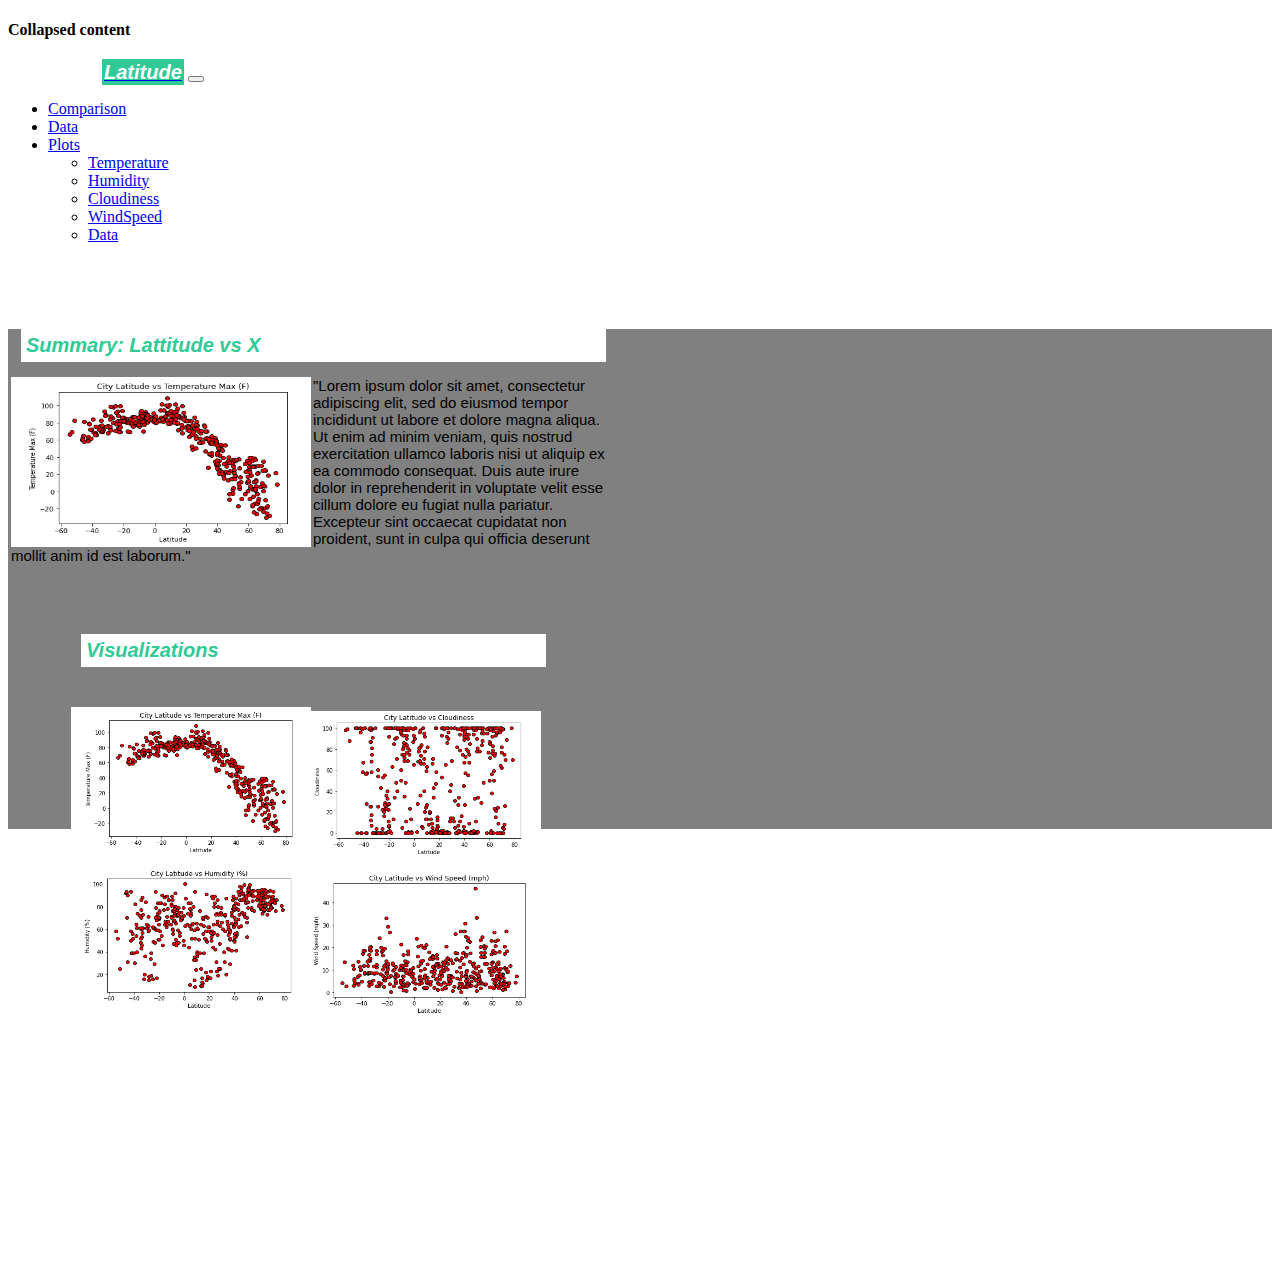
==== index.html @ eb073d28 "responsive columns 3.15 23:12" ====
<!DOCTYPE html>
<html lang="en-us">
<head>
  <meta charset="UTF-8">
	<title>Latitude</title>
	<link href="https://cdn.jsdelivr.net/npm/bootstrap@5.0.0-beta2/dist/css/bootstrap.min.css" rel="stylesheet" integrity="sha384-BmbxuPwQa2lc/FVzBcNJ7UAyJxM6wuqIj61tLrc4wSX0szH/Ev+nYRRuWlolflfl" crossorigin="anonymous">
	<link rel="stylesheet" type="text/css" href="style.css">

</head>

<body>
	
	<div class="pos-f-t">
		<div class="collapse" id="navbarToggleExternalContent">
		  <div class="bg-white p-4">
			<h4 class="text-black">Collapsed content</h4>
			<span class="text-muted"></span>
		  </div>
		</div>
		<nav class="navbar navbar-expand-lg navbar-light bg-white">
			<div class="container-fluid">
			<a class="navbar-brand" href="index.html">
				<span id="p-text">Latitude</span></a>
			<button class="navbar-toggler" type="button" data-bs-toggle="collapse" data-bs-target="#navbarSupportedContent" aria-controls="navbarSupportedContent" aria-expanded="false" aria-label="Toggle navigation">
				<span class="navbar-toggler-icon"></span>
			</button>
			<div class="collapse navbar-collapse" id="navbarSupportedContent">
				<ul class="navbar-nav ms-auto mt-2 mt-lg-0">
				<!-- <li class="nav-item">
					<a class="nav-link active" aria-current="page" href="index.html">Home</a>
				</li> -->
				<li class="nav-item">
					<a class="nav-link" target="_blank" href="comparison.html">Comparison</a>
				</li>
				<li class="nav-item">
					<a class="nav-link" target="_blank" href="data.html">Data</a>
				</li>
				<li class="nav-item dropdown">
					<a class="nav-link dropdown-toggle" href="#" id="navbarDropdown" role="button" data-bs-toggle="dropdown" aria-expanded="false">
					Plots
					</a>
					<ul class="dropdown-menu" aria-labelledby="navbarDropdown">
					<li><a class="dropdown-item" href="maxtemp.html">Temperature</a></li>
					<li><a class="dropdown-item" href="cloudy.html">Humidity</a></li>
					<li><a class="dropdown-item" href="humid.html">Cloudiness</a></li>
					<li><a class="dropdown-item" href="speed.html">WindSpeed</a></li>
					<li><a class="dropdown-item" href="data.html">Data</a></li>
					</ul>
				</li>
				</ul>

			</div>
			</div>
		</nav>
	</div>

		<div class="container">

			<div class="row box-set">
				
				<div class="col-12 col-sm-12 col-md-6">

					<div class="card box-1">

						<div class="card-header title_style">Summary: Lattitude vs X</div>

						<div class = "card-body">

							<p class="card-text">

								<a target="_blank" href="maxtemp.html">
									<img class = "img-script" src="Resources/assets/images/cities_temp_lat.png" alt="Temp Map">
								</a>
								"Lorem ipsum dolor sit amet, consectetur adipiscing elit, sed do eiusmod tempor incididunt ut labore et dolore magna aliqua.
								Ut enim ad minim veniam, quis nostrud exercitation ullamco laboris nisi ut aliquip ex ea commodo consequat. 
								Duis aute irure dolor in reprehenderit in voluptate velit esse cillum dolore eu fugiat nulla pariatur.
								Excepteur sint occaecat cupidatat non proident, sunt in culpa qui officia deserunt mollit anim id est laborum."
							</p>

						</div>		

					</div>

				</div>
				
				<div class="col-12 col-sm-12 col-md-6">

					<div class="card box-2">
					
						<div class="card-header title_style">Visualizations</div>

						<a target="_blank" href="maxtemp.html">
							<img src="Resources/assets/images/cities_temp_lat.png" class="img-fourplots img-R1C1" alt="maxtemp">
						</a>
						<a target="_blank" href="cloudy.html">
							<img src="Resources/assets/images/cities_cloud_lat.png" class="img-fourplots img-R1C2" alt="cloudiness">
						</a>
						<a target="_blank" href="humid.html">
							<img src="Resources/assets/images/cities_hum_lat.png" class="img-fourplots img-R2C1" alt="humdity">
						</a>
						<a target="_blank" href="speed.html">
							<img src="Resources/assets/images/cities_speed_lat.png" class="img-fourplots img-R2C2" alt="windspeed">
						</a>

					</div>
				</div>
			</div>
		</div>

	</div>

	<script src="https://code.jquery.com/jquery-3.3.1.slim.min.js" integrity="sha384-q8i/X+965DzO0rT7abK41JStQIAqVgRVzpbzo5smXKp4YfRvH+8abtTE1Pi6jizo" crossorigin="anonymous"></script>
  	<script src="https://cdnjs.cloudflare.com/ajax/libs/popper.js/1.14.7/umd/popper.min.js" integrity="sha384-UO2eT0CpHqdSJQ6hJty5KVphtPhzWj9WO1clHTMGa3JDZwrnQq4sF86dIHNDz0W1" crossorigin="anonymous"></script>
	<script src="https://stackpath.bootstrapcdn.com/bootstrap/4.3.1/js/bootstrap.min.js" integrity="sha384-JjSmVgyd0p3pXB1rRibZUAYoIIy6OrQ6VrjIEaFf/nJGzIxFDsf4x0xIM+B07jRM" crossorigin="anonymous"></script>
	<script src="https://cdn.jsdelivr.net/npm/bootstrap@5.0.0-beta1/dist/js/bootstrap.bundle.min.js?cdv=40" type="text/javascript"></script>
</body>
</html>
---- style.css ----
/* Index Styles */

.box-set {
  position: relative;
  height: 500px;
  background: gray;
  top: 15px;
}

.box-1 {
  position: relative;
  margin-top: 70px;
  margin-bottom: 50px;
  margin-right: 30px;
  margin-left: 3px;
  width:600px;
}

.box-2 {
  position: relative;
  margin-top: 70px;
  margin-bottom: 50px;
  margin-right: 3px;
  margin-left: 63px;
  width:480px;
  height: 400px
}

.img-fourplots{
  position: relative;
  width: 240px;
  height: 150px;
}

.img-R1C1{
  top: 40px;
  left: 0px;
  right: 0px;
  bottom: 0px;
}
.img-R1C2{
  top: -110px;
  left: 230px;
  right: 0px;
  bottom: 0px;
}

.img-R2C1{
  top: -110px;
  left: 0px;
  right: 0px;
  bottom: 0px;
}

.img-R2C2{
  top: -260px;
  left: 230px;
  right: 0px;
  bottom: 0px;
}

.title_style {
  background-color: white;
  border-color: rgb(181, 182, 185);
  color: rgb(47, 202, 150);
  font-family: Arial, Helvetica, sans-serif;
  font-size: 20px;
  font-weight: bold;
  font-style: italic;
  padding: 5px;
  text-align: left;
  margin-top: 5px;
  margin-right: 5px;
  margin-left: 10px;
}

.card p{
  font-size: 15px;
  font-family: Arial, Helvetica, sans-serif;
}

.img-script {
  float: left;
  width: 300px;
  margin-left: 0px;
  margin-top: 0px;
  height: 170px;
  margin-right: 2px;
}

/* Comparison Site Formatting */

.comp-box-set {
  position: relative;
  height: 500px;
  width: 850px;
  justify-content: center;
  background: darkgray;
  top: 15px;
  left: 140px;
}

.comp-box-2 {
  position: relative;
  margin-top: 10px;
  margin-bottom: 0px;
  margin-right: 5px;
  margin-left: 0px;
  top: 0px;
  width:825px;
  height: 480px;
  /* justify-content: center;
  vertical-align: auto; */
}

.comp-title_style {
  background-color: white;
  border-color: rgb(181, 182, 185);
  color: rgb(47, 202, 150);
  font-family: Arial, Helvetica, sans-serif;
  font-size: 20px;
  font-weight: bold;
  font-style: italic;
  padding: 0px;
  text-align: left;
  margin-top: 5px;
  margin-right: 5px;
  margin-left: 5px;
  margin-bottom: 100px;
  width: 740px;
}

.comp-p {
  background-color: white;
  font-family: Arial, Helvetica, sans-serif;
  font-size: 11px;
  font-style: italic;
  font-weight: 500;
  padding: 0px;
  margin-top: 0px;
  margin-right: 0px;
  margin-left: 15px;
  margin-bottom: 5px;
}

.comp-img-fourplots{
  position: relative;
  width: 300px;
  height: 180px;
}

.comp-img-R1C1{
  top: 30px;
  left: 80px;
  right: 0px;
  bottom: 0px;
}

.comp-fig-R1C1 {
  top: -170px;
  left: 115px;
  right: 0px;
  bottom: 0px;
  margin-left: 0px;
}
.comp-img-R1C2{
  top: -186px;
  left: 430px;
  right: 0px;
  bottom: 0px;
}

.comp-fig-R1C2 {
  top: -387px;
  left: 490px;
  right: 0px;
  bottom: 0px;
  margin-left: 0px;
}

.comp-img-R2C1{
  top: -201px;
  left: 80px;
  right: 0px;
  bottom: 0px;
}
.comp-fig-R2C1 {
  top: -400px;
  left: 148px;
  right: 0px;
  bottom: 0px;
  margin-left: 0px;
}

.comp-img-R2C2{
  top: -419px;
  left: 435px;
  right: 0px;
  bottom: 0px;
}

.comp-fig-R2C2 {
  top: -615px;
  left: 490px;
  right: 0px;
  bottom: 0px;
  margin-left: 0px;
}
figcaption {
  caption-side: top;
  color: rgb(47, 202, 150);
  font-family: Arial, Helvetica, sans-serif;
  font-size: 15px;
  font-weight: bold;
  font-style: italic;
  position: relative;
}

/* Data Table Styles */

.table_p {
  background-color: white;
  font-family: Arial, Helvetica, sans-serif;
  font-size: 15px;
  font-style: italic;
  padding: 5px;
  margin-top: 0px;
  margin-right: 0px;
  margin-left: 5px;
}

table {
  /* table-layout: fixed; */
  margin-left: 15px;
  margin-top: 10px;
}

td {
  padding: 5px;
  width: 40px;
  overflow: hidden;
}

tr:nth-child(even) {background-color: #f2f2f2;}

th {
  text-align: left;
  padding: 0px;
  vertical-align: bottom;
  width: 40px;
  overflow: hidden;
}

/* Navbar Styles */

#p-text{
  background-color: rgb(47, 202, 150);
  border-color:  white;
  color: white;
  font-family: Arial, Helvetica, sans-serif;
  font-size: 20px;
  font-weight: bold;
  font-style: italic;
  padding: 2px;
  text-align: left;
  margin-top: 0px;
  margin-right: 0px;
  margin-left: 94px;
  margin-bottom: 0px;
  width: 50px;
  height: 30px;
}

@media (max-width: 600px) {
  .box-set {
    position: relative;
    background: white;
    height: 100%;
    top: 0px;
  }
  
  .box-1 {
    position: relative;
    margin-top: 0px;
    margin-bottom: 0px;
    margin-right: 0px;
    margin-left: 0px;
    width: 100%;
    height: 50%;
  }
  .box-2 {
    position: relative;
    margin-top: 0px;
    margin-bottom: 0px;
    margin-right: 0px;
    margin-left: 0px;
    width:  100%;
    height: 50%;
  }
  #p-text {
    background-color: rgb(47, 202, 150);
    border-color:  white;
    color: white;
    font-family: Arial, Helvetica, sans-serif;
    font-size: 20px;
    font-weight: bold;
    font-style: italic;
    padding: 2px;
    text-align: left;
    margin-top: 0px;
    margin-right: 0px;
    margin-left: 94px;
    margin-bottom: 0px;
    width: 100%;
  }

}
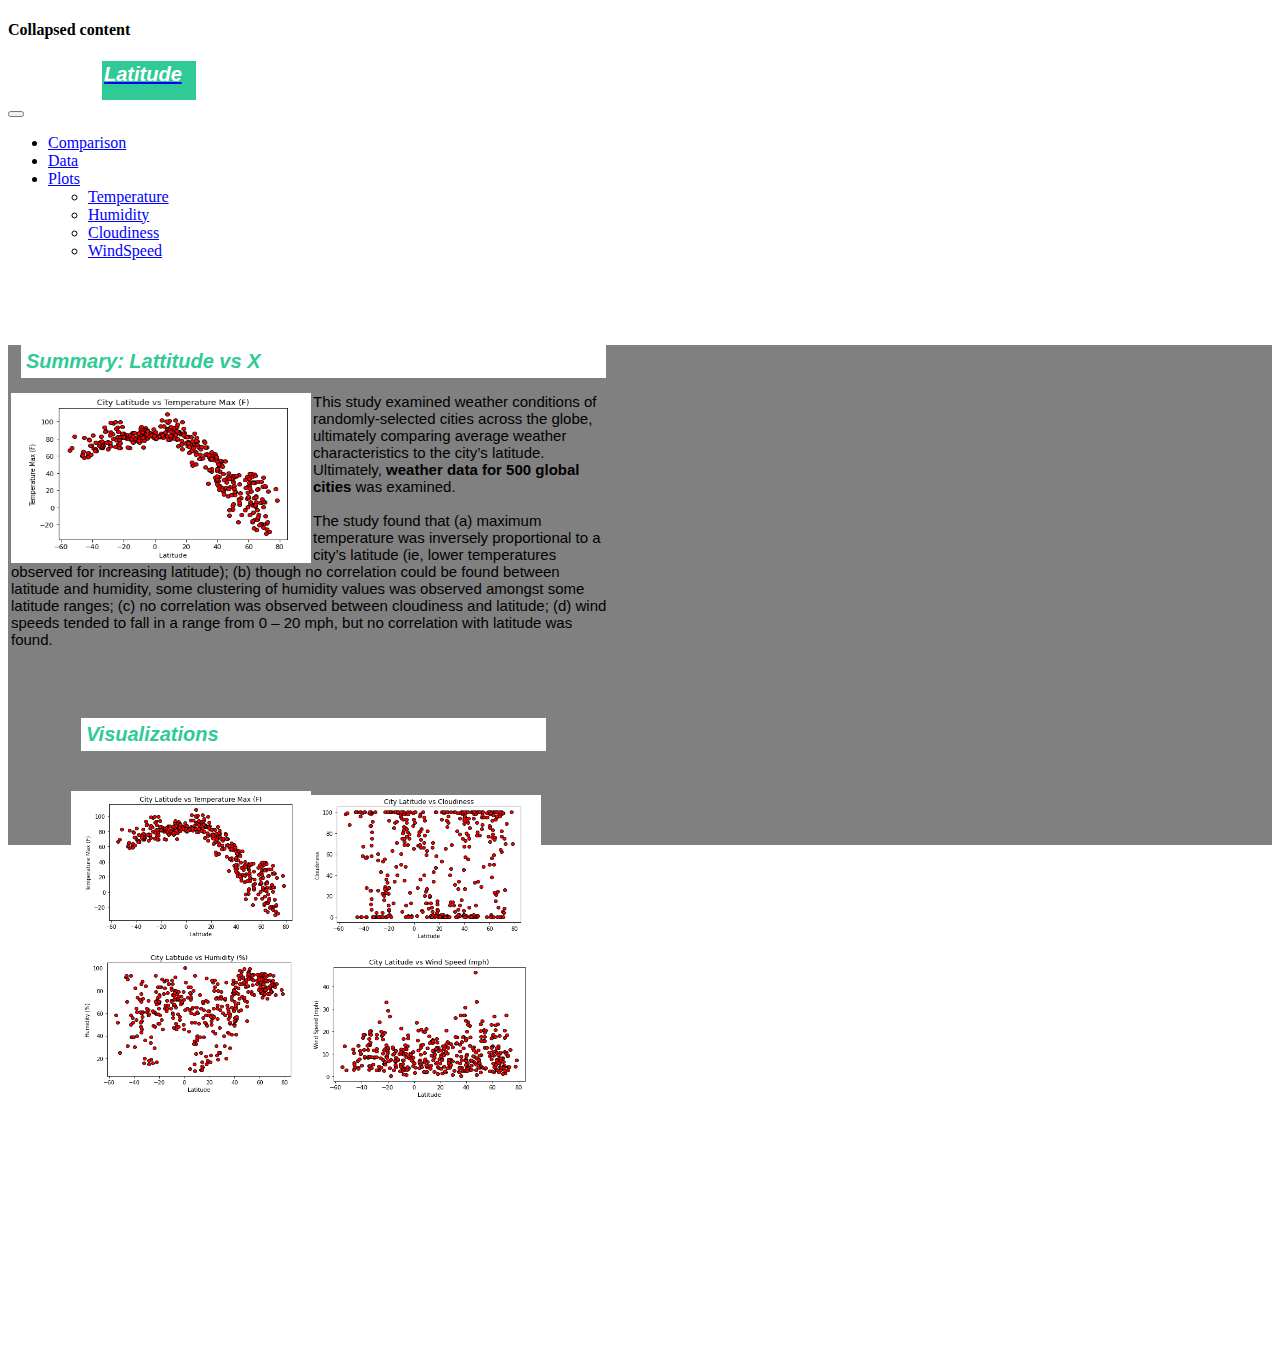
==== commit 1638e438: "changes from 3.16 22:34" ====
--- a/index.html
+++ b/index.html
@@ -19,8 +19,9 @@
 		</div>
 		<nav class="navbar navbar-expand-lg navbar-light bg-white">
 			<div class="container-fluid">
-			<a class="navbar-brand" href="index.html">
-				<span id="p-text">Latitude</span></a>
+				<a class="navbar-brand" href="index.html">
+					<span id="p-text">Latitude</span>
+				</a>
 			<button class="navbar-toggler" type="button" data-bs-toggle="collapse" data-bs-target="#navbarSupportedContent" aria-controls="navbarSupportedContent" aria-expanded="false" aria-label="Toggle navigation">
 				<span class="navbar-toggler-icon"></span>
 			</button>
@@ -30,10 +31,10 @@
 					<a class="nav-link active" aria-current="page" href="index.html">Home</a>
 				</li> -->
 				<li class="nav-item">
-					<a class="nav-link" target="_blank" href="comparison.html">Comparison</a>
+					<a class="nav-link" target="_self" href="comparison.html">Comparison</a>
 				</li>
 				<li class="nav-item">
-					<a class="nav-link" target="_blank" href="data.html">Data</a>
+					<a class="nav-link" target="_self" href="data.html">Data</a>
 				</li>
 				<li class="nav-item dropdown">
 					<a class="nav-link dropdown-toggle" href="#" id="navbarDropdown" role="button" data-bs-toggle="dropdown" aria-expanded="false">
@@ -44,11 +45,9 @@
 					<li><a class="dropdown-item" href="cloudy.html">Humidity</a></li>
 					<li><a class="dropdown-item" href="humid.html">Cloudiness</a></li>
 					<li><a class="dropdown-item" href="speed.html">WindSpeed</a></li>
-					<li><a class="dropdown-item" href="data.html">Data</a></li>
 					</ul>
 				</li>
 				</ul>
-
 			</div>
 			</div>
 		</nav>
@@ -58,7 +57,7 @@
 
 			<div class="row box-set">
 				
-				<div class="col-12 col-sm-12 col-md-6">
+				<div class="col-12 col-sm-12 col-md-12 col-lg-6">
 
 					<div class="card box-1">
 
@@ -71,10 +70,14 @@
 								<a target="_blank" href="maxtemp.html">
 									<img class = "img-script" src="Resources/assets/images/cities_temp_lat.png" alt="Temp Map">
 								</a>
-								"Lorem ipsum dolor sit amet, consectetur adipiscing elit, sed do eiusmod tempor incididunt ut labore et dolore magna aliqua.
-								Ut enim ad minim veniam, quis nostrud exercitation ullamco laboris nisi ut aliquip ex ea commodo consequat. 
-								Duis aute irure dolor in reprehenderit in voluptate velit esse cillum dolore eu fugiat nulla pariatur.
-								Excepteur sint occaecat cupidatat non proident, sunt in culpa qui officia deserunt mollit anim id est laborum."
+								This study examined weather conditions of randomly-selected cities across the globe, ultimately comparing 
+								average weather characteristics to the city’s latitude. Ultimately, <strong>weather data for 500 global cities</strong> was 
+								examined. <br> <br> The study found that (a) maximum temperature was inversely proportional to a city’s latitude 
+								(ie, lower temperatures observed for increasing latitude); (b) though no correlation could be found between 
+								latitude and humidity, some clustering of humidity values was observed amongst some latitude ranges; (c) no 
+								correlation was observed between cloudiness and latitude; (d) wind speeds tended to fall in a range from 0 – 20 mph,
+								but no correlation with latitude was found.
+
 							</p>
 
 						</div>		
@@ -83,7 +86,7 @@
 
 				</div>
 				
-				<div class="col-12 col-sm-12 col-md-6">
+				<div class="col-12 col-sm-12 col-md-12 col-lg-6">
 
 					<div class="card box-2">
 					
--- a/style.css
+++ b/style.css
@@ -1,4 +1,22 @@
+
+a:link { /* Essentially means a[href], or that the link actually goes somewhere */
+  color: blue;
+}
+a:visited {
+  color: purple;
+}
+a:hover {
+  color: green;
+}
+a:active {
+  border-color: rgb(47, 202, 150) ;
+}
+
+
+
+
 /* Index Styles */
+
 
 .box-set {
   position: relative;
@@ -32,12 +50,18 @@
   height: 150px;
 }
 
+.img_border {
+  border: 3px solid rgb(47, 202, 150);
+  z-index: 2;
+}
+
 .img-R1C1{
   top: 40px;
   left: 0px;
   right: 0px;
   bottom: 0px;
 }
+
 .img-R1C2{
   top: -110px;
   left: 230px;
@@ -267,8 +291,10 @@
   margin-right: 0px;
   margin-left: 94px;
   margin-bottom: 0px;
-  width: 50px;
-  height: 30px;
+  display: flex;
+  overflow: hidden;
+  width: 90px;
+  height: 35px;
 }
 
 @media (max-width: 600px) {
@@ -309,9 +335,13 @@
     text-align: left;
     margin-top: 0px;
     margin-right: 0px;
-    margin-left: 94px;
+    margin-left: 0px;
     margin-bottom: 0px;
+    flex-direction: row;
+    align-items: stretch;
     width: 100%;
+    height: 35px;
   }
 
-}
+
+}
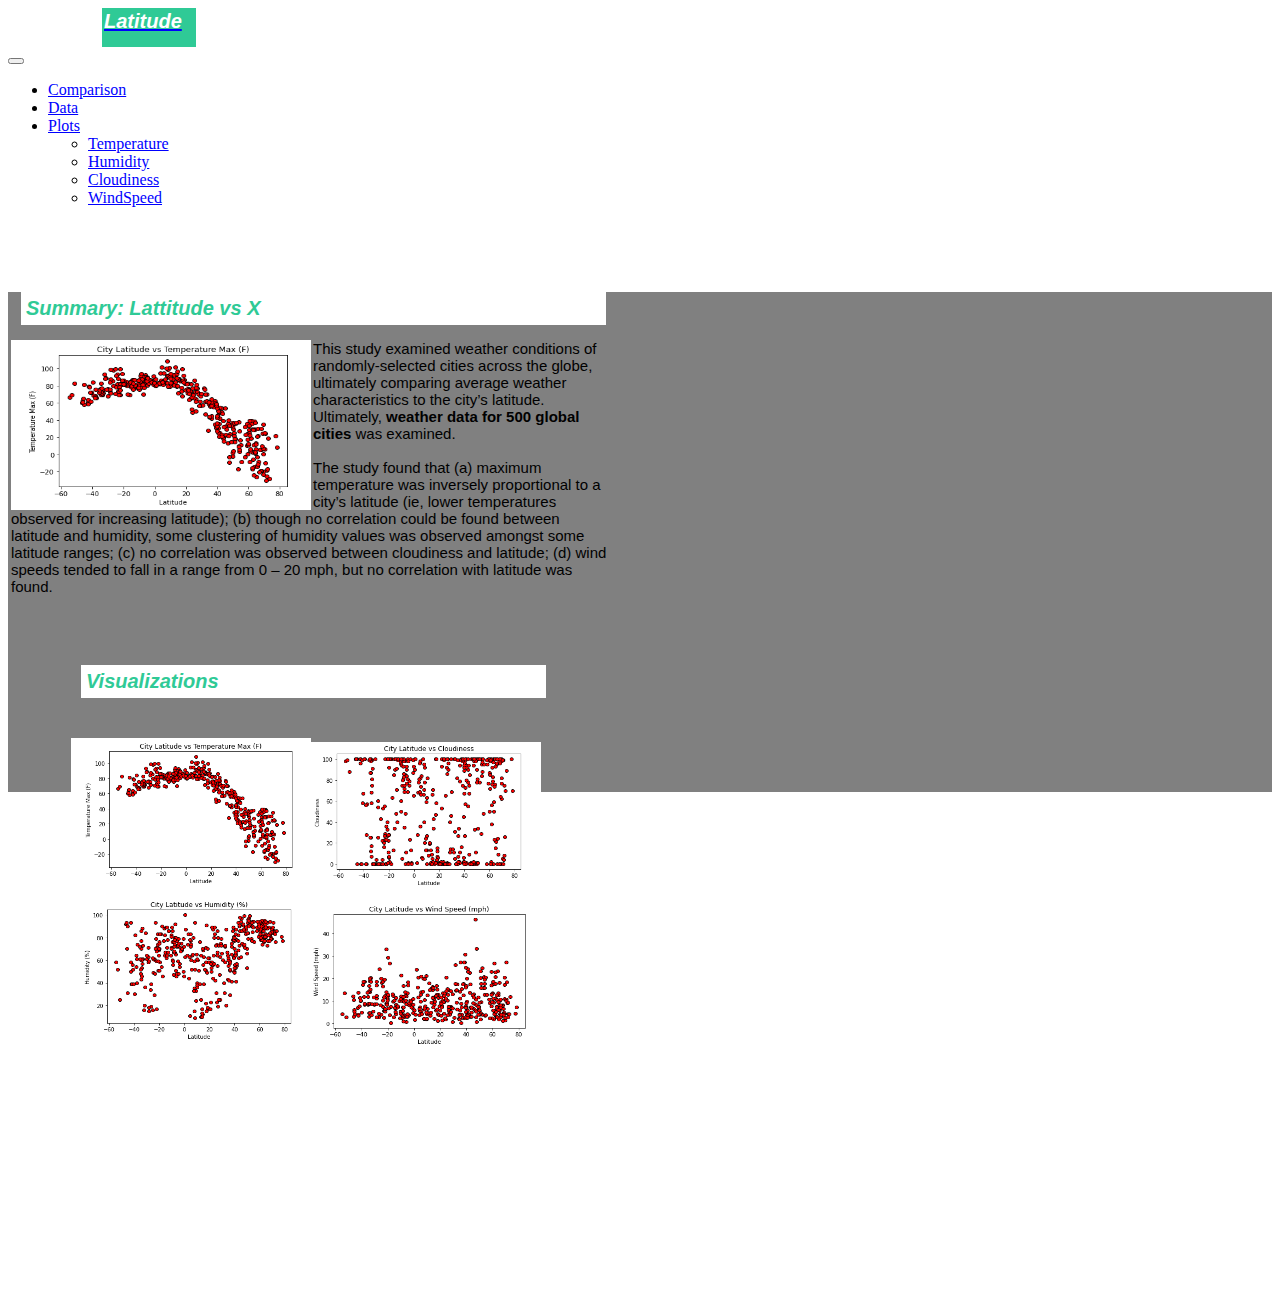
==== commit 58f1884a: "updated files 3.17 21:01" ====
--- a/index.html
+++ b/index.html
@@ -10,48 +10,36 @@
 
 <body>
 	
-	<div class="pos-f-t">
-		<div class="collapse" id="navbarToggleExternalContent">
-		  <div class="bg-white p-4">
-			<h4 class="text-black">Collapsed content</h4>
-			<span class="text-muted"></span>
-		  </div>
-		</div>
-		<nav class="navbar navbar-expand-lg navbar-light bg-white">
-			<div class="container-fluid">
-				<a class="navbar-brand" href="index.html">
-					<span id="p-text">Latitude</span>
-				</a>
+	<nav class="navbar navbar-expand-lg navbar-light bg-white">
+		<div class="container-fluid">
+			<a class="navbar-brand" href="index.html">
+				<span id="p-text">Latitude</span>
+			</a>
 			<button class="navbar-toggler" type="button" data-bs-toggle="collapse" data-bs-target="#navbarSupportedContent" aria-controls="navbarSupportedContent" aria-expanded="false" aria-label="Toggle navigation">
 				<span class="navbar-toggler-icon"></span>
 			</button>
 			<div class="collapse navbar-collapse" id="navbarSupportedContent">
 				<ul class="navbar-nav ms-auto mt-2 mt-lg-0">
-				<!-- <li class="nav-item">
-					<a class="nav-link active" aria-current="page" href="index.html">Home</a>
-				</li> -->
-				<li class="nav-item">
-					<a class="nav-link" target="_self" href="comparison.html">Comparison</a>
-				</li>
-				<li class="nav-item">
-					<a class="nav-link" target="_self" href="data.html">Data</a>
-				</li>
-				<li class="nav-item dropdown">
-					<a class="nav-link dropdown-toggle" href="#" id="navbarDropdown" role="button" data-bs-toggle="dropdown" aria-expanded="false">
-					Plots
-					</a>
-					<ul class="dropdown-menu" aria-labelledby="navbarDropdown">
-					<li><a class="dropdown-item" href="maxtemp.html">Temperature</a></li>
-					<li><a class="dropdown-item" href="cloudy.html">Humidity</a></li>
-					<li><a class="dropdown-item" href="humid.html">Cloudiness</a></li>
-					<li><a class="dropdown-item" href="speed.html">WindSpeed</a></li>
-					</ul>
-				</li>
+					<li class="nav-item">
+						<a class="nav-link active" target="_self" href="comparison.html">Comparison</a>
+					</li>
+					<li class="nav-item">
+						<a class="nav-link" target="_self" href="data.html">Data</a>
+					</li>
+					<li class="nav-item dropdown">
+						<a class="nav-link dropdown-toggle" href="#" id="navbarDropdown" role="button" data-bs-toggle="dropdown" aria-expanded="false">
+						Plots
+						</a>
+						<ul class="dropdown-menu" aria-labelledby="navbarDropdown">
+						<li><a class="dropdown-item" href="maxtemp.html">Temperature</a></li>
+						<li><a class="dropdown-item" href="humid.html">Humidity</a></li>
+						<li><a class="dropdown-item" href="cloudy.html">Cloudiness</a></li>
+						<li><a class="dropdown-item" href="speed.html">WindSpeed</a></li>
+					</li>
 				</ul>
 			</div>
-			</div>
-		</nav>
-	</div>
+		</div>
+	</nav>
 
 		<div class="container">
 
@@ -67,7 +55,7 @@
 
 							<p class="card-text">
 
-								<a target="_blank" href="maxtemp.html">
+								<a target="_self" href="maxtemp.html">
 									<img class = "img-script" src="Resources/assets/images/cities_temp_lat.png" alt="Temp Map">
 								</a>
 								This study examined weather conditions of randomly-selected cities across the globe, ultimately comparing 
@@ -92,16 +80,16 @@
 					
 						<div class="card-header title_style">Visualizations</div>
 
-						<a target="_blank" href="maxtemp.html">
+						<a target="_self" href="maxtemp.html">
 							<img src="Resources/assets/images/cities_temp_lat.png" class="img-fourplots img-R1C1" alt="maxtemp">
 						</a>
-						<a target="_blank" href="cloudy.html">
+						<a target="_self" href="cloudy.html">
 							<img src="Resources/assets/images/cities_cloud_lat.png" class="img-fourplots img-R1C2" alt="cloudiness">
 						</a>
-						<a target="_blank" href="humid.html">
+						<a target="_self" href="humid.html">
 							<img src="Resources/assets/images/cities_hum_lat.png" class="img-fourplots img-R2C1" alt="humdity">
 						</a>
-						<a target="_blank" href="speed.html">
+						<a target="_self" href="speed.html">
 							<img src="Resources/assets/images/cities_speed_lat.png" class="img-fourplots img-R2C2" alt="windspeed">
 						</a>
 
--- a/style.css
+++ b/style.css
@@ -295,6 +295,11 @@
   overflow: hidden;
   width: 90px;
   height: 35px;
+}
+
+nav a:hover{
+  background:rgb(47, 202, 150);
+  color: white;
 }
 
 @media (max-width: 600px) {
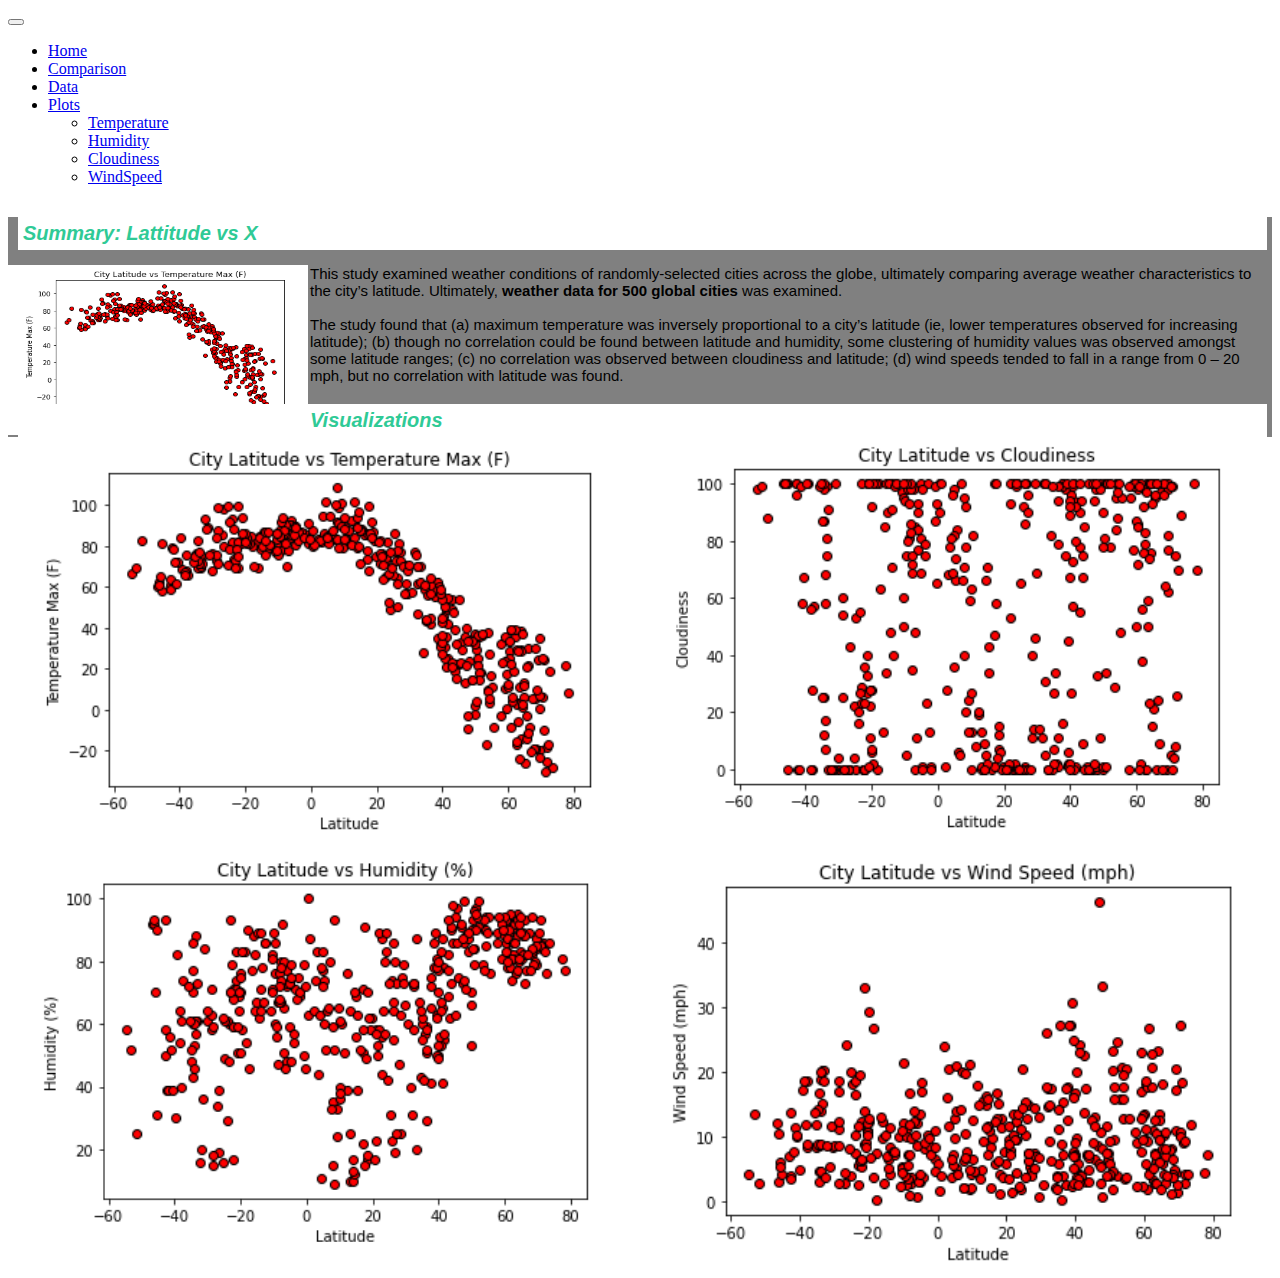
==== commit eab6bd3f: "final versions of html and css files" ====
--- a/index.html
+++ b/index.html
@@ -12,16 +12,18 @@
 	
 	<nav class="navbar navbar-expand-lg navbar-light bg-white">
 		<div class="container-fluid">
-			<a class="navbar-brand" href="index.html">
-				<span id="p-text">Latitude</span>
-			</a>
 			<button class="navbar-toggler" type="button" data-bs-toggle="collapse" data-bs-target="#navbarSupportedContent" aria-controls="navbarSupportedContent" aria-expanded="false" aria-label="Toggle navigation">
 				<span class="navbar-toggler-icon"></span>
 			</button>
 			<div class="collapse navbar-collapse" id="navbarSupportedContent">
 				<ul class="navbar-nav ms-auto mt-2 mt-lg-0">
+
 					<li class="nav-item">
-						<a class="nav-link active" target="_self" href="comparison.html">Comparison</a>
+						<a class="nav-link active" target="_self" href="index.html">Home</a>
+					</li>
+					
+					<li class="nav-item">
+						<a class="nav-link" target="_self" href="comparison.html">Comparison</a>
 					</li>
 					<li class="nav-item">
 						<a class="nav-link" target="_self" href="data.html">Data</a>
@@ -45,7 +47,7 @@
 
 			<div class="row box-set">
 				
-				<div class="col-12 col-sm-12 col-md-12 col-lg-6">
+				<div class="col-12 col-sm-12 col-md-12 col-lg-12 col-xl-6">
 
 					<div class="card box-1">
 
@@ -74,24 +76,28 @@
 
 				</div>
 				
-				<div class="col-12 col-sm-12 col-md-12 col-lg-6">
+				<div class="col-12 col-sm-12 col-md-12 col-lg-12 col-xl-6">
 
 					<div class="card box-2">
 					
 						<div class="card-header title_style">Visualizations</div>
 
-						<a target="_self" href="maxtemp.html">
-							<img src="Resources/assets/images/cities_temp_lat.png" class="img-fourplots img-R1C1" alt="maxtemp">
-						</a>
-						<a target="_self" href="cloudy.html">
-							<img src="Resources/assets/images/cities_cloud_lat.png" class="img-fourplots img-R1C2" alt="cloudiness">
-						</a>
-						<a target="_self" href="humid.html">
-							<img src="Resources/assets/images/cities_hum_lat.png" class="img-fourplots img-R2C1" alt="humdity">
-						</a>
-						<a target="_self" href="speed.html">
-							<img src="Resources/assets/images/cities_speed_lat.png" class="img-fourplots img-R2C2" alt="windspeed">
-						</a>
+                            <div class = "four-images">
+                                <a target="_self" href="maxtemp.html">
+                                    <img src="Resources/assets/images/cities_temp_lat.png" class="img-fourplots img-R1C1" alt="maxtemp">
+                                </a>
+                                <a target="_self" href="cloudy.html">
+                                    <img src="Resources/assets/images/cities_cloud_lat.png" class="img-fourplots img-R1C2" alt="cloudiness">
+                                </a>
+                                <a target="_self" href="humid.html">
+                                    <img src="Resources/assets/images/cities_hum_lat.png" class="img-fourplots img-R2C1" alt="humdity">
+                                </a>
+                                <a target="_self" href="speed.html">
+                                    <img src="Resources/assets/images/cities_speed_lat.png" class="img-fourplots img-R2C2" alt="windspeed">
+                                </a>
+                            </div>
+
+                        </div>
 
 					</div>
 				</div>
--- a/style.css
+++ b/style.css
@@ -1,86 +1,39 @@
-
-a:link { /* Essentially means a[href], or that the link actually goes somewhere */
-  color: blue;
-}
-a:visited {
-  color: purple;
-}
-a:hover {
-  color: green;
-}
-a:active {
-  border-color: rgb(47, 202, 150) ;
-}
-
-
-
 
 /* Index Styles */
 
-
 .box-set {
   position: relative;
-  height: 500px;
   background: gray;
   top: 15px;
+  width: 100%
 }
 
 .box-1 {
   position: relative;
-  margin-top: 70px;
-  margin-bottom: 50px;
-  margin-right: 30px;
-  margin-left: 3px;
-  width:600px;
+  margin-top: 10px;
+  margin-bottom: 20px;
 }
 
 .box-2 {
   position: relative;
-  margin-top: 70px;
-  margin-bottom: 50px;
-  margin-right: 3px;
-  margin-left: 63px;
-  width:480px;
-  height: 400px
+  margin-top: 10px;
+  margin-bottom: 20px;
+ 
 }
 
 .img-fourplots{
   position: relative;
-  width: 240px;
-  height: 150px;
+  width: 50%;
+  display:inline;
+  margin-left: auto;
+  margin-right: auto;
+  float:left;
 }
 
-.img_border {
-  border: 3px solid rgb(47, 202, 150);
-  z-index: 2;
-}
-
-.img-R1C1{
-  top: 40px;
-  left: 0px;
-  right: 0px;
-  bottom: 0px;
-}
-
-.img-R1C2{
-  top: -110px;
-  left: 230px;
-  right: 0px;
-  bottom: 0px;
-}
-
-.img-R2C1{
-  top: -110px;
-  left: 0px;
-  right: 0px;
-  bottom: 0px;
-}
-
-.img-R2C2{
-  top: -260px;
-  left: 230px;
-  right: 0px;
-  bottom: 0px;
+.four-images {
+  position: relative;
+  display: inline;
+  width: 100%;
 }
 
 .title_style {
@@ -110,134 +63,6 @@
   margin-top: 0px;
   height: 170px;
   margin-right: 2px;
-}
-
-/* Comparison Site Formatting */
-
-.comp-box-set {
-  position: relative;
-  height: 500px;
-  width: 850px;
-  justify-content: center;
-  background: darkgray;
-  top: 15px;
-  left: 140px;
-}
-
-.comp-box-2 {
-  position: relative;
-  margin-top: 10px;
-  margin-bottom: 0px;
-  margin-right: 5px;
-  margin-left: 0px;
-  top: 0px;
-  width:825px;
-  height: 480px;
-  /* justify-content: center;
-  vertical-align: auto; */
-}
-
-.comp-title_style {
-  background-color: white;
-  border-color: rgb(181, 182, 185);
-  color: rgb(47, 202, 150);
-  font-family: Arial, Helvetica, sans-serif;
-  font-size: 20px;
-  font-weight: bold;
-  font-style: italic;
-  padding: 0px;
-  text-align: left;
-  margin-top: 5px;
-  margin-right: 5px;
-  margin-left: 5px;
-  margin-bottom: 100px;
-  width: 740px;
-}
-
-.comp-p {
-  background-color: white;
-  font-family: Arial, Helvetica, sans-serif;
-  font-size: 11px;
-  font-style: italic;
-  font-weight: 500;
-  padding: 0px;
-  margin-top: 0px;
-  margin-right: 0px;
-  margin-left: 15px;
-  margin-bottom: 5px;
-}
-
-.comp-img-fourplots{
-  position: relative;
-  width: 300px;
-  height: 180px;
-}
-
-.comp-img-R1C1{
-  top: 30px;
-  left: 80px;
-  right: 0px;
-  bottom: 0px;
-}
-
-.comp-fig-R1C1 {
-  top: -170px;
-  left: 115px;
-  right: 0px;
-  bottom: 0px;
-  margin-left: 0px;
-}
-.comp-img-R1C2{
-  top: -186px;
-  left: 430px;
-  right: 0px;
-  bottom: 0px;
-}
-
-.comp-fig-R1C2 {
-  top: -387px;
-  left: 490px;
-  right: 0px;
-  bottom: 0px;
-  margin-left: 0px;
-}
-
-.comp-img-R2C1{
-  top: -201px;
-  left: 80px;
-  right: 0px;
-  bottom: 0px;
-}
-.comp-fig-R2C1 {
-  top: -400px;
-  left: 148px;
-  right: 0px;
-  bottom: 0px;
-  margin-left: 0px;
-}
-
-.comp-img-R2C2{
-  top: -419px;
-  left: 435px;
-  right: 0px;
-  bottom: 0px;
-}
-
-.comp-fig-R2C2 {
-  top: -615px;
-  left: 490px;
-  right: 0px;
-  bottom: 0px;
-  margin-left: 0px;
-}
-figcaption {
-  caption-side: top;
-  color: rgb(47, 202, 150);
-  font-family: Arial, Helvetica, sans-serif;
-  font-size: 15px;
-  font-weight: bold;
-  font-style: italic;
-  position: relative;
 }
 
 /* Data Table Styles */
@@ -275,78 +100,20 @@
   overflow: hidden;
 }
 
-/* Navbar Styles */
-
-#p-text{
-  background-color: rgb(47, 202, 150);
-  border-color:  white;
-  color: white;
-  font-family: Arial, Helvetica, sans-serif;
-  font-size: 20px;
-  font-weight: bold;
-  font-style: italic;
-  padding: 2px;
-  text-align: left;
-  margin-top: 0px;
-  margin-right: 0px;
-  margin-left: 94px;
-  margin-bottom: 0px;
-  display: flex;
-  overflow: hidden;
-  width: 90px;
-  height: 35px;
-}
-
 nav a:hover{
   background:rgb(47, 202, 150);
   color: white;
 }
 
-@media (max-width: 600px) {
+@media (max-width: 768px) {
   .box-set {
     position: relative;
-    background: white;
-    height: 100%;
-    top: 0px;
+    background: rgb(121, 12, 184);
   }
   
-  .box-1 {
-    position: relative;
-    margin-top: 0px;
-    margin-bottom: 0px;
-    margin-right: 0px;
-    margin-left: 0px;
-    width: 100%;
-    height: 50%;
-  }
-  .box-2 {
-    position: relative;
-    margin-top: 0px;
-    margin-bottom: 0px;
-    margin-right: 0px;
-    margin-left: 0px;
-    width:  100%;
-    height: 50%;
-  }
-  #p-text {
-    background-color: rgb(47, 202, 150);
-    border-color:  white;
-    color: white;
-    font-family: Arial, Helvetica, sans-serif;
-    font-size: 20px;
-    font-weight: bold;
-    font-style: italic;
-    padding: 2px;
-    text-align: left;
-    margin-top: 0px;
-    margin-right: 0px;
-    margin-left: 0px;
-    margin-bottom: 0px;
-    flex-direction: row;
-    align-items: stretch;
-    width: 100%;
-    height: 35px;
+  .title_style {
+    color: rgb(37, 49, 114);
+
   }
 
-
 }
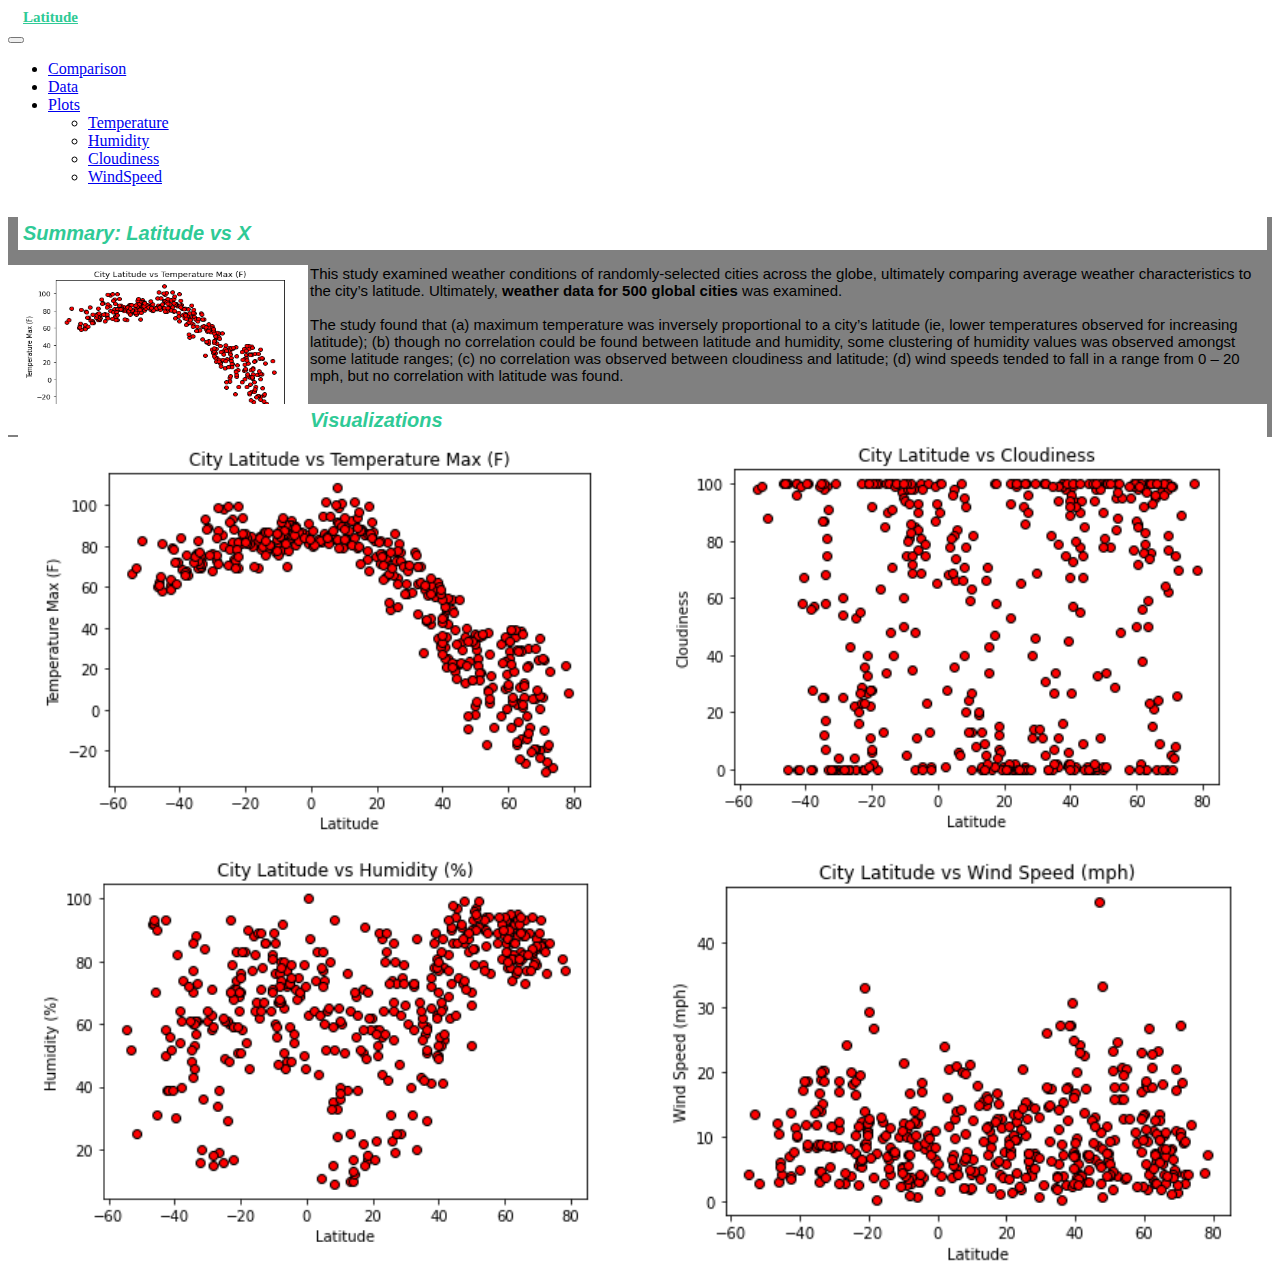
==== commit bae7382d: "final versions" ====
--- a/index.html
+++ b/index.html
@@ -12,15 +12,14 @@
 	
 	<nav class="navbar navbar-expand-lg navbar-light bg-white">
 		<div class="container-fluid">
+			<nav class="navbar navbar-light bg-white">
+				<a class="navbar-brand" href="index.html" id = "brand-text">Latitude</a>
+			</nav>
 			<button class="navbar-toggler" type="button" data-bs-toggle="collapse" data-bs-target="#navbarSupportedContent" aria-controls="navbarSupportedContent" aria-expanded="false" aria-label="Toggle navigation">
 				<span class="navbar-toggler-icon"></span>
 			</button>
 			<div class="collapse navbar-collapse" id="navbarSupportedContent">
 				<ul class="navbar-nav ms-auto mt-2 mt-lg-0">
-
-					<li class="nav-item">
-						<a class="nav-link active" target="_self" href="index.html">Home</a>
-					</li>
 					
 					<li class="nav-item">
 						<a class="nav-link" target="_self" href="comparison.html">Comparison</a>
@@ -51,7 +50,7 @@
 
 					<div class="card box-1">
 
-						<div class="card-header title_style">Summary: Lattitude vs X</div>
+						<div class="card-header title_style">Summary: Latitude vs X</div>
 
 						<div class = "card-body">
 
--- a/style.css
+++ b/style.css
@@ -1,40 +1,18 @@
 
-/* Index Styles */
-
-.box-set {
-  position: relative;
-  background: gray;
-  top: 15px;
-  width: 100%
+/* Navbar */
+nav a:hover{
+  background:rgb(47, 202, 150);
+  color: white;
 }
 
-.box-1 {
-  position: relative;
-  margin-top: 10px;
-  margin-bottom: 20px;
+#brand-text {
+  font-size: 15px;
+  color: rgb(47, 202, 150);
+  font-weight: bold;
+  margin-left: 15px;
 }
 
-.box-2 {
-  position: relative;
-  margin-top: 10px;
-  margin-bottom: 20px;
- 
-}
-
-.img-fourplots{
-  position: relative;
-  width: 50%;
-  display:inline;
-  margin-left: auto;
-  margin-right: auto;
-  float:left;
-}
-
-.four-images {
-  position: relative;
-  display: inline;
-  width: 100%;
-}
+/* Header */
 
 .title_style {
   background-color: white;
@@ -51,6 +29,23 @@
   margin-left: 10px;
 }
 
+/* Row Settings */
+
+.box-set {
+  position: relative;
+  background: gray;
+  top: 15px;
+  width: 100%
+}
+
+/* Column Settings */
+
+.box-1 {
+  position: relative;
+  margin-top: 10px;
+  margin-bottom: 20px;
+}
+
 .card p{
   font-size: 15px;
   font-family: Arial, Helvetica, sans-serif;
@@ -63,6 +58,29 @@
   margin-top: 0px;
   height: 170px;
   margin-right: 2px;
+}
+
+.box-2 {
+  position: relative;
+  margin-top: 10px;
+  margin-bottom: 20px;
+}
+
+/* Four Plots for 2nd Card */
+
+.img-fourplots{
+  position: relative;
+  width: 50%;
+  display:inline;
+  margin-left: auto;
+  margin-right: auto;
+  float:left;
+}
+
+.four-images {
+  position: relative;
+  display: inline;
+  width: 100%;
 }
 
 /* Data Table Styles */
@@ -100,11 +118,6 @@
   overflow: hidden;
 }
 
-nav a:hover{
-  background:rgb(47, 202, 150);
-  color: white;
-}
-
 @media (max-width: 768px) {
   .box-set {
     position: relative;
